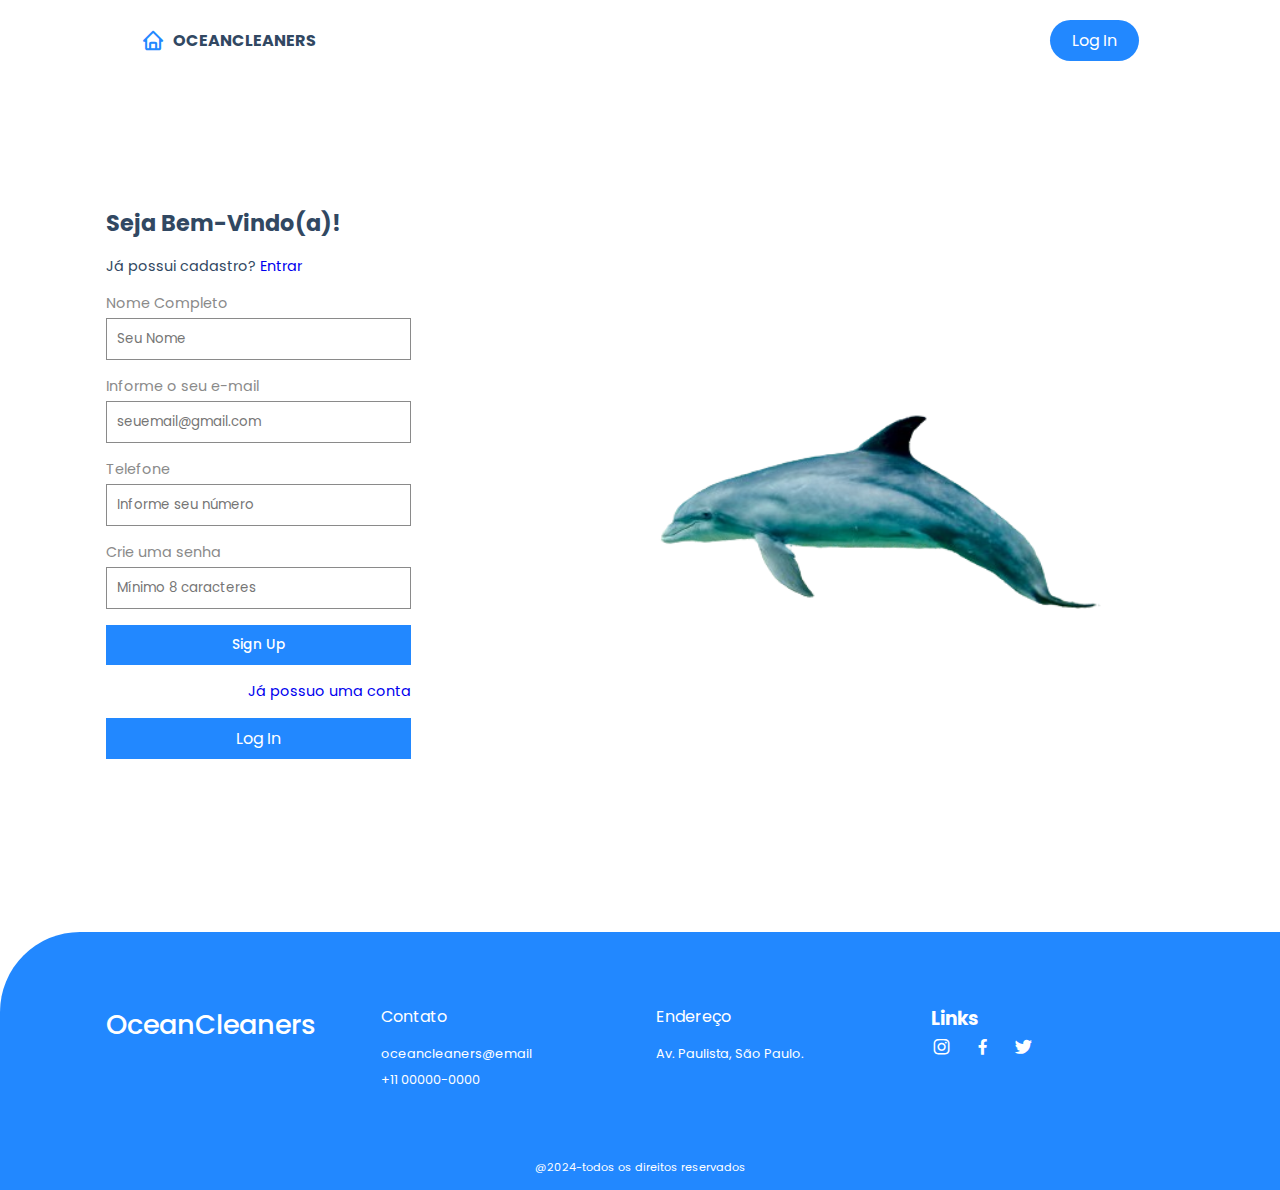
==== login.html @ 512115e5 "Separar responsabilidade das estilizações" ====
<!DOCTYPE html>
<html lang="en">
<head>
    <meta charset="UTF-8">
    <meta name="viewport" content="width=device-width, initial-scale=1.0">
    <!--link CSS-->
    <link rel="stylesheet" href="css/main.css">
    <link rel="stylesheet" href="css/login.css">
    <link rel="stylesheet" href="css/responsive.css">
    <!--icon-->
    <link rel="shortcut icon" href="img/icon.png">
    <link rel="stylesheet"
  href="https://cdn.jsdelivr.net/npm/boxicons@latest/css/boxicons.min.css">
    <title>Sign Up</title>
</head> 
<body>
    <!--navbar-->
    <header>
        <div class="nav container">
            <!--logo-->
            <a href="index.html" class="logo"><i class='bx bx-home'></i>OceanCleaners</a>
 

            <!--botao de login-->
            <a href="login.html" class="btn">Log In</a>

        </div>
    </header>
   <!--Sign Up-->
   <div class="login container">
    <div class="login-container">
        <h2>Seja Bem-Vindo(a)!</h2>
        <p>Já possui cadastro? <a href="login.html">Entrar</a></p>
        <form action="">
            <span>Nome Completo</span>
            <input type="text" name="" id="" placeholder="Seu Nome" required>
            <span>Informe o seu e-mail</span>
            <input type="email" name="" id="" placeholder="seuemail@gmail.com" required>
            <span>Telefone</span>
            <input type="tel" name="" id="" placeholder="Informe seu número" required>
            <span>Crie uma senha</span>
            <input type="password" name="" id="" placeholder="Mínimo 8 caracteres" required>
            <input type="submit" value="Sign Up" class="button">
            <a href="login.html">Já possuo uma conta</a>
        </form>
        <a href="login.html" class="btn">Log In</a>
    </div>
    <div class="login-image">
        <img src="img/signup (2).png" alt="imagem peixe">
    </div>
   </div>
    <!--footer-->
        <section class="footer">
            <div class="footer-container container">
                <h2>OceanCleaners</h2>
                <div class="footer-box">
                    <h3>Contato</h3>
                    <a href="#">oceancleaners@email</a>
                    <a href="#">+11 00000-0000</a>
                </div>
                <div class="footer-box">
                    <h3>Endereço</h3>
                    <a href="#">Av. Paulista, São Paulo.</a>
                </div>
                <div class="social">
                    <h3>Links</h3>
                    <a href="#"><i class='bx bxl-instagram'></i></a>
                    <a href="#"><i class='bx bxl-facebook'></i></a>
                    <a href="#"><i class='bx bxl-twitter'></i></a>
                </div>
            </div>
        </section>
        <div class="direitos">
            <p>@2024-todos os direitos reservados</p>
        </div>
</body>
</html>
---- css/main.css ----
/*google fonts*/
@import url("https://fonts.googleapis.com/css2?family=Inria+Sans:wght@300;400&family=Poppins:wght@400;500;600;700&display=swap");

* {
  font-family: "Poppins", sans-serif;
  margin: 0;
  padding: 0;
  box-sizing: border-box;
  scroll-behavior: smooth;
  scroll-padding-top: 4rem;
  list-style: none;
  text-decoration: none;
}
img {
  width: 100%;
}
body {
  color: #314862;
}
section {
  padding: 4.5rem 0 3rem;
}
.container {
  max-width: 1068px;
  margin-left: auto;
  margin-right: auto;
}
header {
  display: block;
  width: 100%;
  background: #fff;
  position: fixed;
  top: 0;
  left: 0;
  z-index: 100;
}
.nav {
  display: flex;
  align-items: center;
  justify-content: space-between;
  padding: 20px 35px;
}
.logo {
  display: flex;
  align-items: center;
  column-gap: 0.5rem;
  font-size: 1rem;
  font-weight: 700;
  color: #314862;
  text-transform: uppercase;
}
.logo .bx {
  font-size: 24px;
  color: #2288ff;
}
.navbar {
  display: flex;
}
.navbar a {
  padding: 8px 17px;
  color: #314862;
  font-size: 1rem;
  text-transform: uppercase;
  font-weight: 500;
}
.navbar a:hover {
  color: #2288ff;
}
#menu-icon {
  font-size: 24px;
  cursor: pointer;
  display: none;
}
#menu {
  display: none;
}
.btn {
  padding: 8px 22px;
  background: #2288ff;
  color: #fff;
  border-radius: 5rem;
}
.btn:hover {
  color: #71bdd4;
}
/*home*/
.home {
  margin-top: 5rem;
  background-image: url(../img/shore.jpg);
  background-repeat: no-repeat;
  background-size: cover;
  background-position: center;
  height: 440px;
  border-radius: 1.5rem;
  display: flex;
  align-items: center;
}
.home-text {
  padding-left: 35px;
}
.home-text h1 {
  color: #fff;
  font-size: 2rem;
  margin-bottom: 1rem;
}
.about {
  display: grid;
  grid-template-columns: repeat(auto-fit, minmax(18rem, auto));
  gap: 2rem;
}
.about-img img {
  border-radius: 2rem 0 2rem 2rem;
}
.about-text span {
  font-size: 1rem;
  text-transform: uppercase;
  font-weight: 500;
  color: #2288ff;
}
.about-text h2 {
  font-size: 1.7rem;
}
.about-text p {
  font-size: 0.938rem;
  margin: 1rem 0 1rem;
}
.about-text ul {
  margin-bottom: 4%;
}
.about-img2 img {
  border-radius: 3rem;
  width: 68%;
}
.about-text2 {
  padding-top: 14%;
}
.about-text2 span {
  font-size: 1rem;
  text-transform: uppercase;
  font-weight: 500;
  color: #2288ff;
}
.about-text2 h2 {
  font-size: 1.7rem;
}
.about-text2 p {
  font-size: 0.938rem;
  margin: 1rem 0 1rem;
}
.acoes {
  display: grid;
  grid-template-columns: repeat(auto-fit, minmax(240px, auto));
  gap: 2.4rem;
}
.acoes .box {
  padding: 20px;
  background: #fff;
  box-shadow: 2px 2px 18px rgb(14 52 54/15%);
  text-align: center;
  border-radius: 2rem;
}
.acoes .box:hover {
  background: #2288ff;
  color: #fff;
  transition: 0.4s all linear;
}
.acoes .box .bx {
  padding: 10px;
  border-radius: 50%;
  background: #f6f6fe;
  color: #2288ff;
  font-size: 20px;
}
/*pontos*/
.sistema-recompensa {
  text-align: center;
}

.sistema-recompensa h2 {
  font-size: 1.7rem;
  padding-top: 4%;
}
.sistema-recompensa p {
  font-size: 0.938rem;
  padding-bottom: 4%;
}
.pontos {
  background: #fbfbfb;
  border-radius: 2rem;
}
.pontos-container {
  display: grid;
  grid-template-columns: repeat(auto-fit, minmax(240px, auto));
  gap: 3rem;
  padding: 0 50px;
}
.pontos-container .box {
  background: #fff;
  padding: 10px;
  border-radius: 1rem;
  box-shadow: 2px 2px 18px rgb(14 52 54/15%);
}
.pontos-container .box:hover {
  transform: translateY(-10px);
  transition: 0.5s;
}
.pontos-container .box img {
  border-radius: 1rem;
  height: 220px;
  object-fit: cover;
  object-position: center;
}
.pontos-container .text h3 {
  font-size: 1rem;
  font-weight: 600;
  float: right;
}
.pontos-container.box .content {
  display: flex;
  justify-content: space-between;
  margin-top: 2rem;
}
.newsletter {
  display: flex;
  flex-direction: column;
  align-items: center;
  row-gap: 2rem;
  justify-content: center;
  text-align: center;
}
.newsletter h2 {
  font-family: 1.7rem;
}
.newsletter form {
  background: #fff;
  box-shadow: 2px 2px 18px rgb(14 52 54/15%);
  padding: 6px 10px;
  border-radius: 5rem;
}
.newsletter form input {
  border: none;
  outline: none;
  font-size: 1rem;
}
.newsletter #email-box {
  width: 280px;
}
.newsletter .btn {
  padding: 12px 34px;
  font-weight: 500;
  text-transform: uppercase;
}
.footer {
  background: #2288ff;
  color: #fff;
  border-radius: 5rem 0 0 0;
}
.footer-container {
  display: grid;
  grid-template-columns: repeat(auto-fit, minmax(240px, auto));
  gap: 2rem;
}
.footer-container h2 {
  font-size: 1.7rem;
  font-weight: 500;
}
.footer-box {
  display: flex;
  flex-direction: column;
}
.footer-box h3 {
  margin-bottom: 1rem;
  font-size: 1rem;
  font-weight: 400;
}
.footer-box a {
  font-size: 0.8rem;
  color: #fff;
  font-weight: 400;
  margin-bottom: 0.5rem;
}
.footer-box a:hover {
  color: #314862;
}
.social a {
  font-size: 21px;
  margin-right: 1rem;
  color: #fff;
}
.social a:hover {
  color: #192f6a;
}
.direitos {
  padding: 14px;
  text-align: center;
  color: #fff;
  background: #2288ff;
  font-size: 0.7rem;
}
---- css/login.css ----
.login {
  display: grid;
  grid-template-columns: 0.4fr 1fr;
  align-items: center;
  min-height: 100vh;
  margin-top: 2rem;
}

.login-container {
  display: flex;
  flex-direction: column;
  row-gap: 1rem;
}

.login-container h2 {
  font-size: 1.4rem;
}

.login-container p {
  font-size: 0.9rem;
}

.login-container form {
  display: flex;
  flex-direction: column;
}

.login-container form span {
  font-size: 0.9rem;
  color: #8a8a8a;
  margin-bottom: 4px;
}

.login-container form input {
  border: 1px solid #8a8a8a;
  outline: none;
  padding: 10px;
  margin-bottom: 1rem;
  background: #fff;
}

.login-container form .button {
  outline: none;
  border: none;
  background: #2288ff;
  color: #fff;
  font-size: 0.85rem;
  font-weight: 500;
}

.login-container form .button:hover {
  background: #3492fd;
}

.login-container form a {
  font-size: 0.9rem;
  text-align: right;
}

.login-container .btn {
  border-radius: 0;
  text-align: center;
}
---- css/responsive.css ----
@media (max-width: 1080px) {
  .container {
    margin-left: 1rem;
    margin-right: 1rem;
  }
}

@media (max-width: 880px) {
  section {
    padding: 4rem 0 3rem;
  }
  .pontos-container {
    grid-template-columns: repeat(auto-fit, minmax(200px, auto));
    gap: 1rem;
    padding: 0 10px;
  }
  .footer-container {
    grid-template-columns: repeat(auto-fit, minmax(200px, auto));
    gap: 1rem;
  }
  .login {
    grid-template-columns: 0.6fr 1fr;
  }
}

@media (max-width: 768px) {
  .nav {
    padding: 10px 0;
  }
  #menu-icon {
    display: initial;
  }
  .navbar {
    position: absolute;
    top: 100%;
    right: 0;
    left: 0;
    display: flex;
    flex-direction: column;
    background: #192f6a;
    text-align: center;
    clip-path: circle(0% at 100% 1%);
    transition: 0.6s;
  }
  .navbar a {
    display: block;
    margin: 1rem;
    padding: 20px;
    color: #fff;
  }
  .navbar a:hover {
    background: #2288ff;
    color: #fff;
    transition: 0.2s;
  }
  #menu:checked ~ .navbar {
    clip-path: circle(144% at 100% 1%);
  }
  .about-text span {
    font-size: 0.9rem;
  }
  .about-text h2,
  .heading h2,
  .newsletter h2 {
    font-size: 1.4rem;
  }
}

@media (max-width: 638px) {
  .about-text {
    text-align: center;
  }
  .about-img {
    order: 2;
  }
  .login {
    grid-template-columns: 0.8fr 1fr;
  }
  .login {
    margin-top: 3rem;
  }
}

@media (max-width: 572px) {
  .login-image {
    display: none;
  }
  .login {
    justify-content: center;
    grid-template-columns: 1fr;
  }
}

@media (max-width: 442px) {
  .home-text {
    padding-left: 14px;
  }
  .home-text h1 {
    font-size: 1.7rem;
  }
  .about-text h2,
  .heading h2,
  .newsletter h2 {
    font-size: 1.2rem;
  }
  .pontos-container {
    padding: 0;
  }
  .newsletter #email-box {
    width: 140px;
  }
  .footer {
    border-radius: 3rem 0 0 0;
  }
}
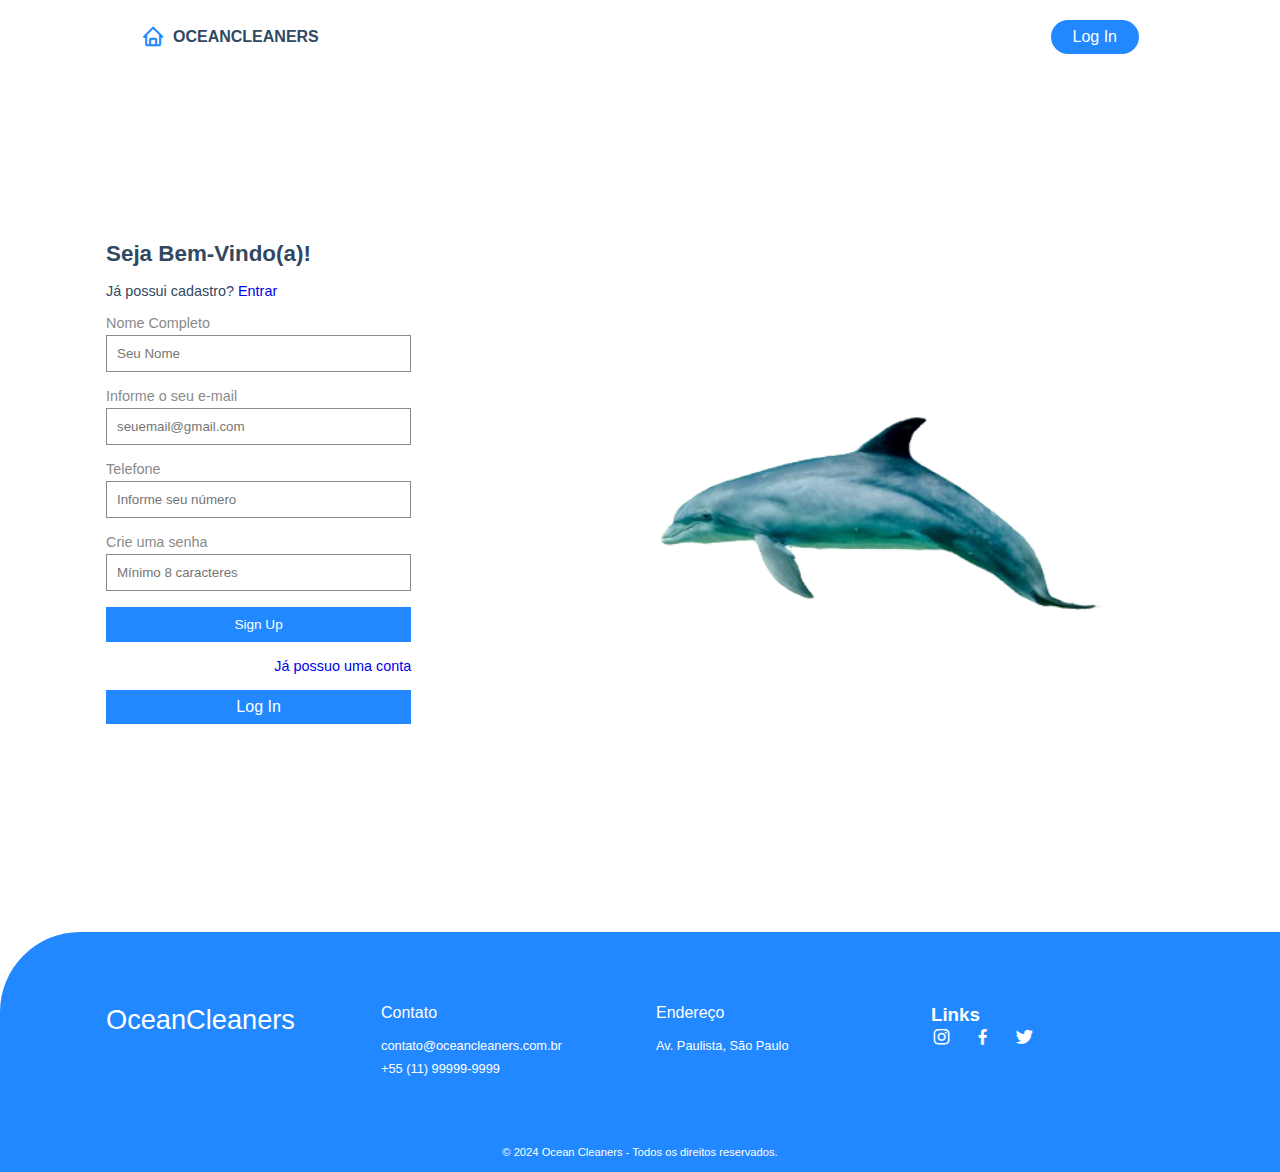
==== commit baa30706: "Utilizar fonte local em vez de CDN" ====
--- a/login.html
+++ b/login.html
@@ -1,77 +1,104 @@
 <!DOCTYPE html>
 <html lang="en">
-<head>
-    <meta charset="UTF-8">
-    <meta name="viewport" content="width=device-width, initial-scale=1.0">
+  <head>
+    <meta charset="UTF-8" />
+    <meta name="viewport" content="width=device-width, initial-scale=1.0" />
     <!--link CSS-->
-    <link rel="stylesheet" href="css/main.css">
-    <link rel="stylesheet" href="css/login.css">
-    <link rel="stylesheet" href="css/responsive.css">
+    <link rel="stylesheet" href="css/main.css" />
+    <link rel="stylesheet" href="css/login.css" />
+    <link rel="stylesheet" href="css/responsive.css" />
     <!--icon-->
-    <link rel="shortcut icon" href="img/icon.png">
-    <link rel="stylesheet"
-  href="https://cdn.jsdelivr.net/npm/boxicons@latest/css/boxicons.min.css">
+    <link rel="shortcut icon" href="img/icon.png" />
+    <link
+      rel="stylesheet"
+      href="https://cdn.jsdelivr.net/npm/boxicons@latest/css/boxicons.min.css"
+    />
     <title>Sign Up</title>
-</head> 
-<body>
+  </head>
+  <body>
     <!--navbar-->
     <header>
-        <div class="nav container">
-            <!--logo-->
-            <a href="index.html" class="logo"><i class='bx bx-home'></i>OceanCleaners</a>
- 
+      <div class="nav container">
+        <!--logo-->
+        <a href="index.html" class="logo"
+          ><i class="bx bx-home"></i>OceanCleaners</a
+        >
 
-            <!--botao de login-->
-            <a href="login.html" class="btn">Log In</a>
-
-        </div>
+        <!--botao de login-->
+        <a href="login.html" class="btn">Log In</a>
+      </div>
     </header>
-   <!--Sign Up-->
-   <div class="login container">
-    <div class="login-container">
+    <!--Sign Up-->
+    <div class="login container">
+      <div class="login-container">
         <h2>Seja Bem-Vindo(a)!</h2>
         <p>Já possui cadastro? <a href="login.html">Entrar</a></p>
         <form action="">
-            <span>Nome Completo</span>
-            <input type="text" name="" id="" placeholder="Seu Nome" required>
-            <span>Informe o seu e-mail</span>
-            <input type="email" name="" id="" placeholder="seuemail@gmail.com" required>
-            <span>Telefone</span>
-            <input type="tel" name="" id="" placeholder="Informe seu número" required>
-            <span>Crie uma senha</span>
-            <input type="password" name="" id="" placeholder="Mínimo 8 caracteres" required>
-            <input type="submit" value="Sign Up" class="button">
-            <a href="login.html">Já possuo uma conta</a>
+          <span>Nome Completo</span>
+          <input type="text" name="" id="" placeholder="Seu Nome" required />
+          <span>Informe o seu e-mail</span>
+          <input
+            type="email"
+            name=""
+            id=""
+            placeholder="seuemail@gmail.com"
+            required
+          />
+          <span>Telefone</span>
+          <input
+            type="tel"
+            name=""
+            id=""
+            placeholder="Informe seu número"
+            required
+          />
+          <span>Crie uma senha</span>
+          <input
+            type="password"
+            name=""
+            id=""
+            placeholder="Mínimo 8 caracteres"
+            required
+          />
+          <input type="submit" value="Sign Up" class="button" />
+          <a href="login.html">Já possuo uma conta</a>
         </form>
         <a href="login.html" class="btn">Log In</a>
+      </div>
+      <div class="login-image">
+        <img src="img/signup (2).png" alt="imagem peixe" />
+      </div>
     </div>
-    <div class="login-image">
-        <img src="img/signup (2).png" alt="imagem peixe">
+    <!--footer-->
+    <section class="footer">
+      <div class="footer-container container">
+        <h2>OceanCleaners</h2>
+        <div class="footer-box">
+          <h3>Contato</h3>
+          <a href="mailto:contato@oceancleaners.com.br" target="_blank"
+            >contato@oceancleaners.com.br</a
+          >
+          <a href="tel:5511999999999" target="_blank">+55 (11) 99999-9999</a>
+        </div>
+        <div class="footer-box">
+          <h3>Endereço</h3>
+          <a
+            href="http://maps.google.com/?q=Av. Paulista, São Paulo"
+            target="_blank"
+            rel="noopener noreferrer"
+            >Av. Paulista, São Paulo</a
+          >
+        </div>
+        <div class="social">
+          <h3>Links</h3>
+          <a href="#"><i class="bx bxl-instagram"></i></a>
+          <a href="#"><i class="bx bxl-facebook"></i></a>
+          <a href="#"><i class="bx bxl-twitter"></i></a>
+        </div>
+      </div>
+    </section>
+    <div class="direitos">
+      <p>© 2024 Ocean Cleaners - Todos os direitos reservados.</p>
     </div>
-   </div>
-    <!--footer-->
-        <section class="footer">
-            <div class="footer-container container">
-                <h2>OceanCleaners</h2>
-                <div class="footer-box">
-                    <h3>Contato</h3>
-                    <a href="#">oceancleaners@email</a>
-                    <a href="#">+11 00000-0000</a>
-                </div>
-                <div class="footer-box">
-                    <h3>Endereço</h3>
-                    <a href="#">Av. Paulista, São Paulo.</a>
-                </div>
-                <div class="social">
-                    <h3>Links</h3>
-                    <a href="#"><i class='bx bxl-instagram'></i></a>
-                    <a href="#"><i class='bx bxl-facebook'></i></a>
-                    <a href="#"><i class='bx bxl-twitter'></i></a>
-                </div>
-            </div>
-        </section>
-        <div class="direitos">
-            <p>@2024-todos os direitos reservados</p>
-        </div>
-</body>
-</html>+  </body>
+</html>
--- a/css/main.css
+++ b/css/main.css
@@ -1,5 +1,4 @@
-/*google fonts*/
-@import url("https://fonts.googleapis.com/css2?family=Inria+Sans:wght@300;400&family=Poppins:wght@400;500;600;700&display=swap");
+@import url(./fonts.css);
 
 * {
   font-family: "Poppins", sans-serif;
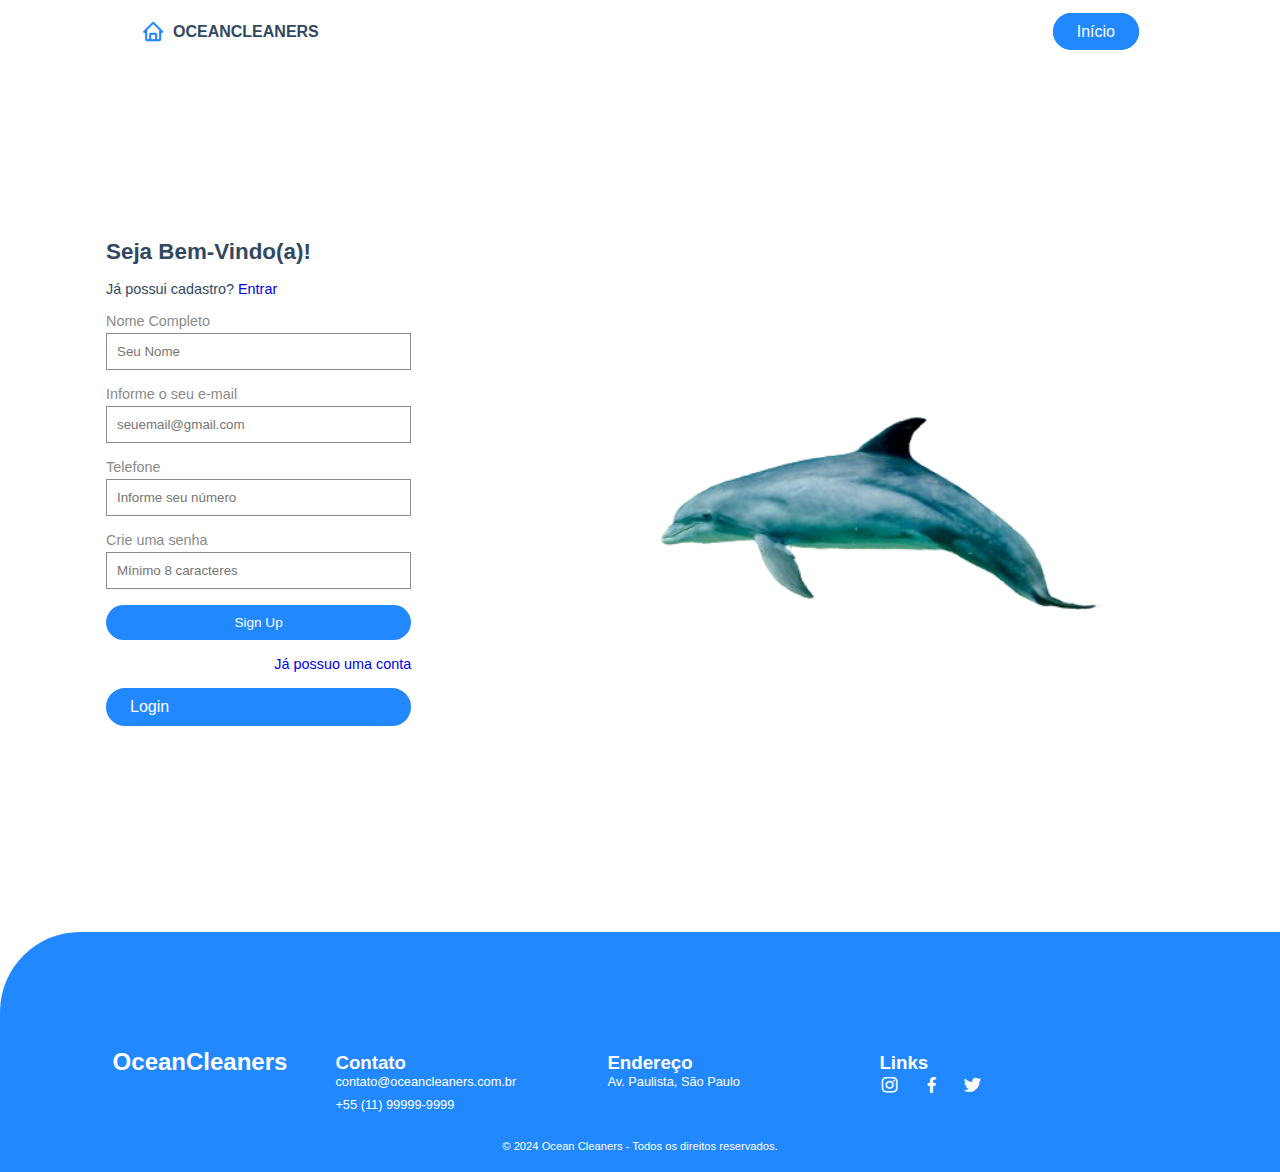
==== commit d0377586: "Corrigir semântica do footer e navbar" ====
--- a/login.html
+++ b/login.html
@@ -5,6 +5,7 @@
     <meta name="viewport" content="width=device-width, initial-scale=1.0" />
     <!--link CSS-->
     <link rel="stylesheet" href="css/main.css" />
+    <link rel="stylesheet" href="css/global.css" />
     <link rel="stylesheet" href="css/login.css" />
     <link rel="stylesheet" href="css/responsive.css" />
     <!--icon-->
@@ -16,18 +17,19 @@
     <title>Sign Up</title>
   </head>
   <body>
-    <!--navbar-->
-    <header>
-      <div class="nav container">
-        <!--logo-->
+    <!-- Navbar -->
+    <nav class="navbar">
+      <div class="container">
         <a href="index.html" class="logo"
           ><i class="bx bx-home"></i>OceanCleaners</a
         >
 
-        <!--botao de login-->
-        <a href="login.html" class="btn">Log In</a>
+        <ul class="nav-items">
+          <li><a href="index.html" class="button">Início</a></li>
+        </ul>
       </div>
-    </header>
+    </nav>
+
     <!--Sign Up-->
     <div class="login container">
       <div class="login-container">
@@ -63,42 +65,51 @@
           <input type="submit" value="Sign Up" class="button" />
           <a href="login.html">Já possuo uma conta</a>
         </form>
-        <a href="login.html" class="btn">Log In</a>
+        <a href="login.html" class="button">Login</a>
       </div>
       <div class="login-image">
         <img src="img/signup (2).png" alt="imagem peixe" />
       </div>
     </div>
-    <!--footer-->
-    <section class="footer">
-      <div class="footer-container container">
+
+    <!-- Footer -->
+    <footer class="footer">
+      <div class="row">
         <h2>OceanCleaners</h2>
-        <div class="footer-box">
-          <h3>Contato</h3>
-          <a href="mailto:contato@oceancleaners.com.br" target="_blank"
-            >contato@oceancleaners.com.br</a
-          >
-          <a href="tel:5511999999999" target="_blank">+55 (11) 99999-9999</a>
-        </div>
-        <div class="footer-box">
-          <h3>Endereço</h3>
-          <a
-            href="http://maps.google.com/?q=Av. Paulista, São Paulo"
-            target="_blank"
-            rel="noopener noreferrer"
-            >Av. Paulista, São Paulo</a
-          >
-        </div>
-        <div class="social">
-          <h3>Links</h3>
-          <a href="#"><i class="bx bxl-instagram"></i></a>
-          <a href="#"><i class="bx bxl-facebook"></i></a>
-          <a href="#"><i class="bx bxl-twitter"></i></a>
+
+        <div class="container">
+          <div class="col">
+            <h3>Contato</h3>
+
+            <a href="mailto:contato@oceancleaners.com.br" target="_blank"
+              >contato@oceancleaners.com.br</a
+            >
+            <a href="tel:5511999999999" target="_blank">+55 (11) 99999-9999</a>
+          </div>
+          <div class="col">
+            <h3>Endereço</h3>
+
+            <a
+              href="http://maps.google.com/?q=Av. Paulista, São Paulo"
+              target="_blank"
+              rel="noopener noreferrer"
+              >Av. Paulista, São Paulo</a
+            >
+          </div>
+          <div class="col">
+            <h3>Links</h3>
+
+            <div class="social">
+              <a href="#"><i class="bx bxl-instagram"></i></a>
+              <a href="#"><i class="bx bxl-facebook"></i></a>
+              <a href="#"><i class="bx bxl-twitter"></i></a>
+            </div>
+          </div>
         </div>
       </div>
-    </section>
-    <div class="direitos">
-      <p>© 2024 Ocean Cleaners - Todos os direitos reservados.</p>
-    </div>
+      <div class="copyright">
+        <p>© 2024 Ocean Cleaners - Todos os direitos reservados.</p>
+      </div>
+    </footer>
   </body>
 </html>
--- a/css/main.css
+++ b/css/main.css
@@ -1,87 +1,11 @@
-@import url(./fonts.css);
-
-* {
-  font-family: "Poppins", sans-serif;
-  margin: 0;
-  padding: 0;
-  box-sizing: border-box;
-  scroll-behavior: smooth;
-  scroll-padding-top: 4rem;
-  list-style: none;
-  text-decoration: none;
-}
-img {
-  width: 100%;
-}
 body {
   color: #314862;
 }
+
 section {
   padding: 4.5rem 0 3rem;
 }
-.container {
-  max-width: 1068px;
-  margin-left: auto;
-  margin-right: auto;
-}
-header {
-  display: block;
-  width: 100%;
-  background: #fff;
-  position: fixed;
-  top: 0;
-  left: 0;
-  z-index: 100;
-}
-.nav {
-  display: flex;
-  align-items: center;
-  justify-content: space-between;
-  padding: 20px 35px;
-}
-.logo {
-  display: flex;
-  align-items: center;
-  column-gap: 0.5rem;
-  font-size: 1rem;
-  font-weight: 700;
-  color: #314862;
-  text-transform: uppercase;
-}
-.logo .bx {
-  font-size: 24px;
-  color: #2288ff;
-}
-.navbar {
-  display: flex;
-}
-.navbar a {
-  padding: 8px 17px;
-  color: #314862;
-  font-size: 1rem;
-  text-transform: uppercase;
-  font-weight: 500;
-}
-.navbar a:hover {
-  color: #2288ff;
-}
-#menu-icon {
-  font-size: 24px;
-  cursor: pointer;
-  display: none;
-}
-#menu {
-  display: none;
-}
-.btn {
-  padding: 8px 22px;
-  background: #2288ff;
-  color: #fff;
-  border-radius: 5rem;
-}
-.btn:hover {
-  color: #71bdd4;
-}
+
 /*home*/
 .home {
   margin-top: 5rem;
@@ -248,51 +172,4 @@
   padding: 12px 34px;
   font-weight: 500;
   text-transform: uppercase;
-}
-.footer {
-  background: #2288ff;
-  color: #fff;
-  border-radius: 5rem 0 0 0;
-}
-.footer-container {
-  display: grid;
-  grid-template-columns: repeat(auto-fit, minmax(240px, auto));
-  gap: 2rem;
-}
-.footer-container h2 {
-  font-size: 1.7rem;
-  font-weight: 500;
-}
-.footer-box {
-  display: flex;
-  flex-direction: column;
-}
-.footer-box h3 {
-  margin-bottom: 1rem;
-  font-size: 1rem;
-  font-weight: 400;
-}
-.footer-box a {
-  font-size: 0.8rem;
-  color: #fff;
-  font-weight: 400;
-  margin-bottom: 0.5rem;
-}
-.footer-box a:hover {
-  color: #314862;
-}
-.social a {
-  font-size: 21px;
-  margin-right: 1rem;
-  color: #fff;
-}
-.social a:hover {
-  color: #192f6a;
-}
-.direitos {
-  padding: 14px;
-  text-align: center;
-  color: #fff;
-  background: #2288ff;
-  font-size: 0.7rem;
-}
+} --- a/css/global.css
+++ b/css/global.css
@@ -0,0 +1,163 @@
+/* Reset */
+@import url(./fonts.css);
+
+* {
+  font-family: "Poppins", sans-serif;
+  margin: 0;
+  padding: 0;
+  box-sizing: border-box;
+  scroll-behavior: smooth;
+  scroll-padding-top: 4rem;
+}
+
+ul {
+  list-style: none;
+}
+
+a {
+  text-decoration: none;
+}
+
+img {
+  width: 100%;
+}
+
+.container {
+  max-width: 1068px;
+  margin-left: auto;
+  margin-right: auto;
+}
+
+.col {
+  display: flex;
+  flex-direction: column;
+}
+
+.row {
+  display: flex;
+}
+
+/* Botão Genérico */
+.button {
+  padding: 8px 22px;
+  border-radius: 5rem;
+  background-color: #2288ff;
+  border: 2px solid #2288ff;
+  color: #fff;
+  transition: all 500ms;
+}
+
+.button:hover {
+  opacity: 0.5;
+}
+
+/* Navbar */
+nav.navbar {
+  display: block;
+  width: 100%;
+  background: #fff;
+  position: fixed;
+  top: 0;
+  left: 0;
+  z-index: 100;
+}
+
+nav.navbar .container {
+  display: flex;
+  align-items: center;
+  justify-content: space-between;
+  padding: 20px 35px;
+}
+
+nav.navbar .container .logo {
+  display: flex;
+  align-items: center;
+  column-gap: 0.5rem;
+  font-size: 1rem;
+  font-weight: 700;
+  color: #314862;
+  text-transform: uppercase;
+}
+
+nav.navbar .container .logo .bx {
+  font-size: 24px;
+  color: #2288ff;
+}
+
+nav.navbar .container .nav-items {
+  display: flex;
+}
+
+.nav-items .item a {
+  margin-right: 20px;
+  color: #314862;
+  font-size: 1rem;
+  text-transform: uppercase;
+  font-weight: 500;
+}
+
+.nav-items .item:hover a {
+  color: #2288ff;
+}
+
+#hamburger-menu {
+  font-size: 24px;
+  display: none;
+}
+
+#hamburger-menu + .hamburger-menu-icon {
+  display: none;
+  cursor: pointer;
+}
+
+/* Footer  */
+footer.footer {
+  background-color: #2288ff;
+  color: #fff;
+  border-radius: 5rem 0 0 0;
+
+  padding: 4.5rem 0 0;
+  display: flex;
+  flex-direction: column;
+  align-items: center;
+}
+
+footer.footer .row {
+  align-items: center;
+}
+
+footer.footer .row .container {
+  display: grid;
+  grid-template-columns: repeat(auto-fit, minmax(240px, auto));
+  gap: 2rem;
+  padding: 3rem 3rem 0 3rem;
+}
+
+footer.footer .col a {
+  font-size: 0.8rem;
+  color: #fff;
+  font-weight: 400;
+  margin-bottom: 0.5rem;
+}
+
+footer.footer .col a:hover {
+  color: #314862;
+}
+
+footer.footer .col .social a {
+  font-size: 21px;
+  margin-right: 1rem;
+  color: #fff;
+}
+
+footer.footer .col .social a:hover {
+  color: #192f6a;
+}
+
+footer.footer .copyright {
+  margin: 20px 0;
+  text-align: center;
+  color: #fff;
+  background: #2288ff;
+  font-size: 0.7rem;
+}
--- a/css/responsive.css
+++ b/css/responsive.css
@@ -14,7 +14,7 @@
     gap: 1rem;
     padding: 0 10px;
   }
-  .footer-container {
+  footer.footer .container {
     grid-template-columns: repeat(auto-fit, minmax(200px, auto));
     gap: 1rem;
   }
@@ -24,41 +24,50 @@
 }
 
 @media (max-width: 768px) {
-  .nav {
-    padding: 10px 0;
-  }
-  #menu-icon {
+ 
+
+  #hamburger-menu + .hamburger-menu-icon {
     display: initial;
   }
-  .navbar {
+
+  .nav-items {
     position: absolute;
     top: 100%;
     right: 0;
     left: 0;
     display: flex;
     flex-direction: column;
-    background: #192f6a;
-    text-align: center;
+    align-items: center;
+    background-color: #192f6a;
     clip-path: circle(0% at 100% 1%);
     transition: 0.6s;
+    padding: 40px;
   }
-  .navbar a {
+
+  .nav-items > .item a {
+    border-radius: 30px;
+    margin: 0;
     display: block;
-    margin: 1rem;
-    padding: 20px;
-    color: #fff;
-  }
-  .navbar a:hover {
-    background: #2288ff;
     color: #fff;
     transition: 0.2s;
   }
-  #menu:checked ~ .navbar {
+
+  .nav-items > li + li {
+    margin-top: 40px;
+  }
+
+  .nav-items > .item a:hover {
+    color: #2288ff;
+  }
+
+  #hamburger-menu:checked ~ .nav-items {
     clip-path: circle(144% at 100% 1%);
   }
+
   .about-text span {
     font-size: 0.9rem;
   }
+
   .about-text h2,
   .heading h2,
   .newsletter h2 {
@@ -109,7 +118,7 @@
   .newsletter #email-box {
     width: 140px;
   }
-  .footer {
+  footer.footer {
     border-radius: 3rem 0 0 0;
   }
 }
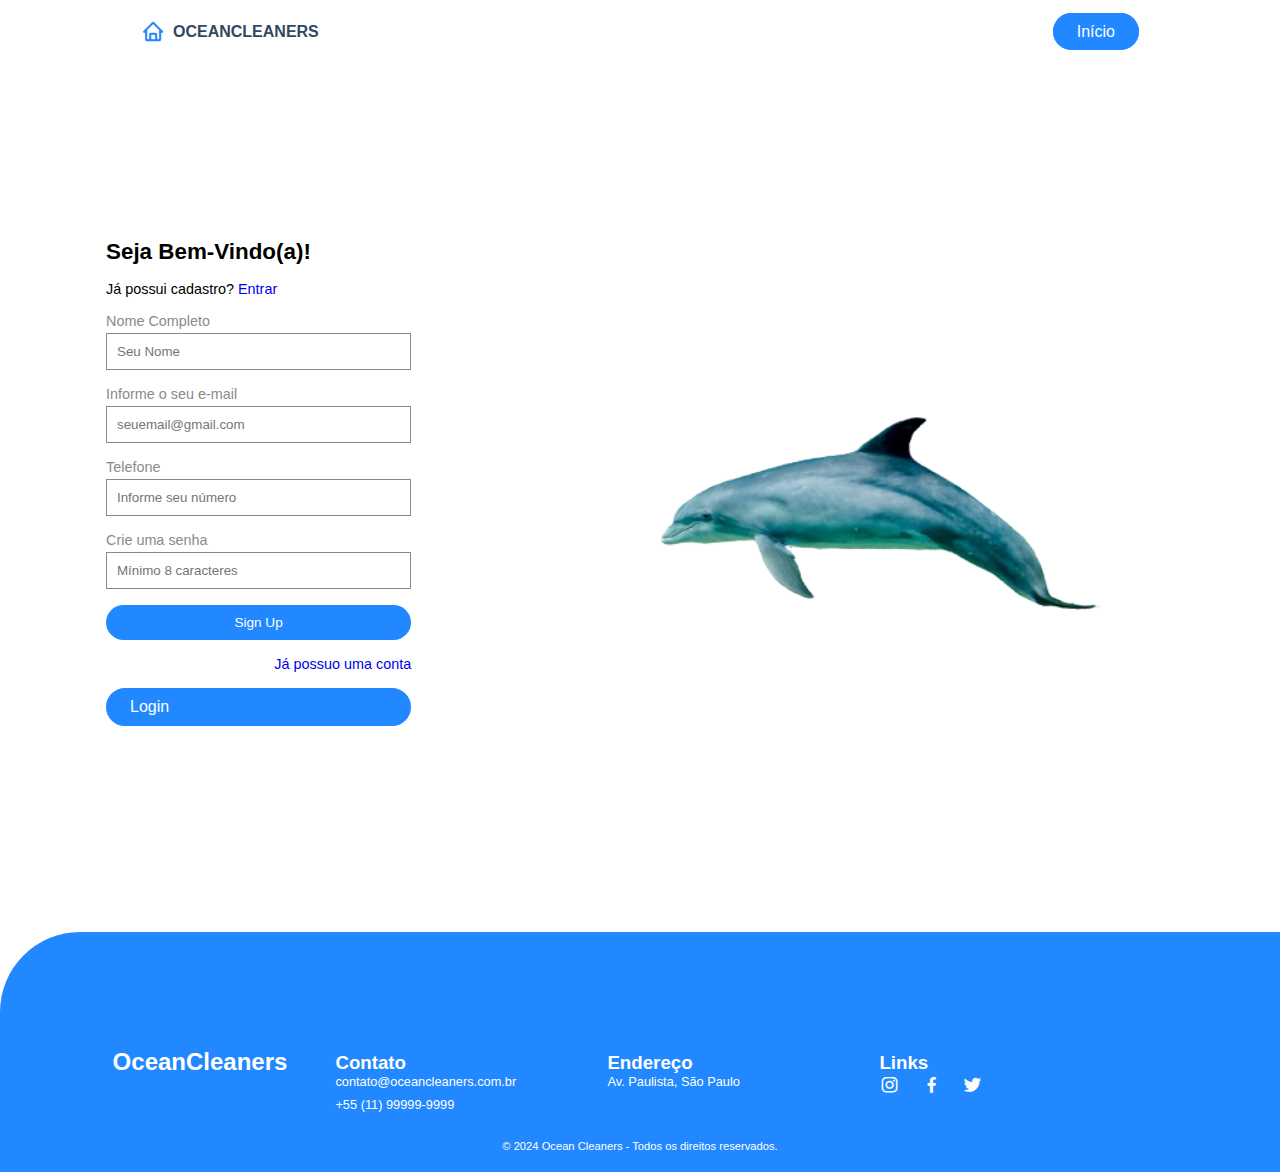
==== commit 1bdf74fc: "Arrumar importações" ====
--- a/login.html
+++ b/login.html
@@ -4,7 +4,6 @@
     <meta charset="UTF-8" />
     <meta name="viewport" content="width=device-width, initial-scale=1.0" />
     <!--link CSS-->
-    <link rel="stylesheet" href="css/main.css" />
     <link rel="stylesheet" href="css/global.css" />
     <link rel="stylesheet" href="css/login.css" />
     <link rel="stylesheet" href="css/responsive.css" />
--- a/css/global.css
+++ b/css/global.css
@@ -124,6 +124,9 @@
 
 footer.footer .row {
   align-items: center;
+  justify-content: center;
+  flex-wrap: wrap;
+  max-width: 100%;
 }
 
 footer.footer .row .container {
--- a/css/responsive.css
+++ b/css/responsive.css
@@ -14,18 +14,17 @@
     gap: 1rem;
     padding: 0 10px;
   }
-  footer.footer .container {
+  footer.footer .row .container {
     grid-template-columns: repeat(auto-fit, minmax(200px, auto));
     gap: 1rem;
   }
+
   .login {
     grid-template-columns: 0.6fr 1fr;
   }
 }
 
 @media (max-width: 768px) {
- 
-
   #hamburger-menu + .hamburger-menu-icon {
     display: initial;
   }
